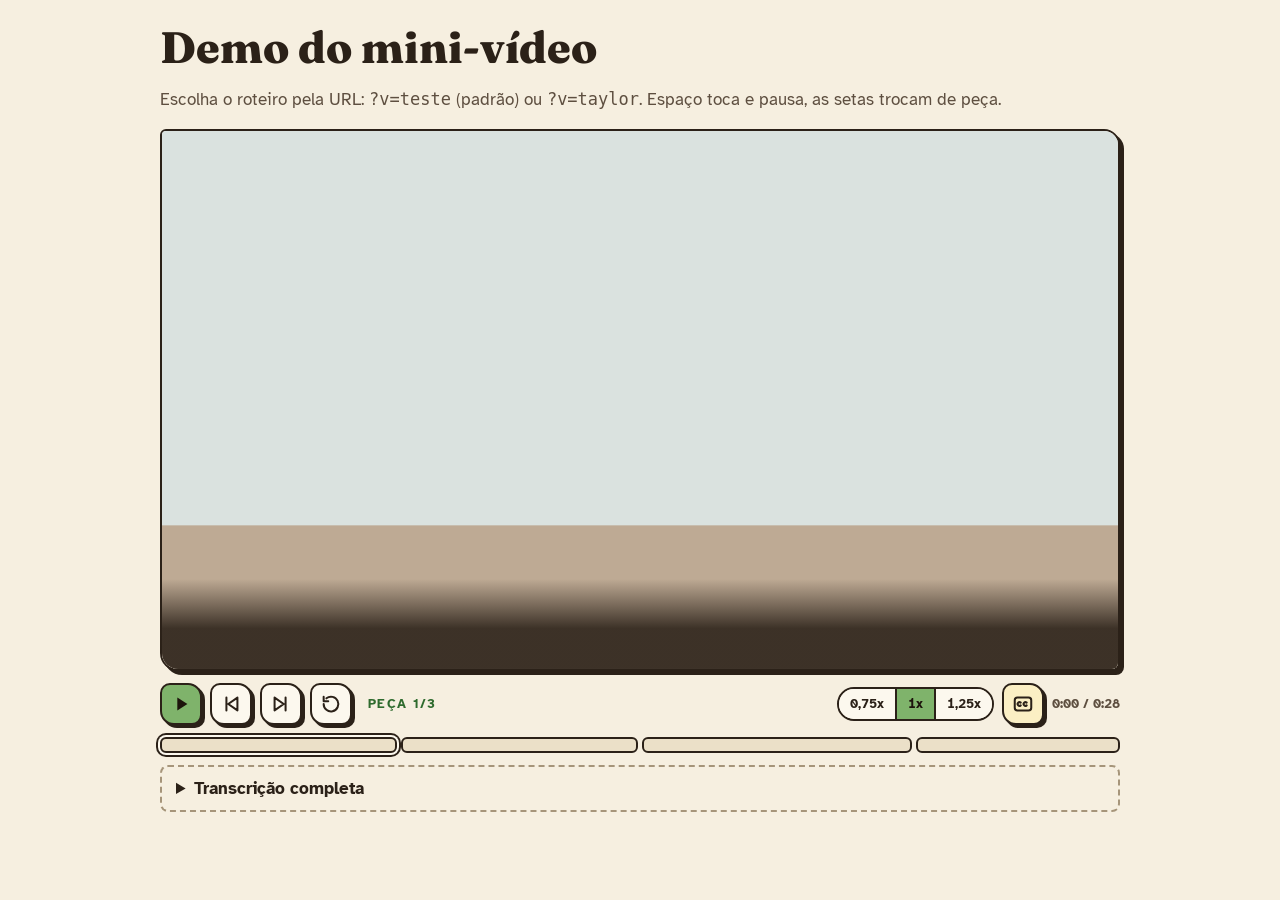
==== explainer/demo.html @ 818173d3 "feat: mini-vídeo, fase 1 (player, timeline e legenda) Esquema do roteiro e da cena (explainer/ESQUEM" ====
<!doctype html>
<html lang="pt-BR">
<head>
<meta charset="utf-8">
<meta name="viewport" content="width=device-width, initial-scale=1, viewport-fit=cover">
<title>Demo do mini-vídeo</title>
<link rel="stylesheet" href="https://fonts.googleapis.com/css2?family=Fraunces:ital,opsz,wght,SOFT,WONK@0,9..144,400..900,0..100,0..1;1,9..144,400..900,0..100,0..1&family=Atkinson+Hyperlegible:wght@400;700&display=swap">
<link rel="stylesheet" href="../tokens.css">
<link rel="stylesheet" href="player.css">
<style>
  body { margin: 0; background: var(--paper); color: var(--ink); font: 17px/1.6 var(--f-body); padding: 24px max(16px, env(safe-area-inset-left, 0px)) 48px; }
  main { max-width: 960px; margin: 0 auto; display: grid; gap: 16px; }
  h1 { font: 800 clamp(28px, 5vw, 44px)/1.05 var(--f-display); margin: 0; }
  p { margin: 0; color: var(--ink-soft); }
</style>
</head>
<body>
<main>
  <h1>Demo do mini-vídeo</h1>
  <p>Escolha o roteiro pela URL: <code>?v=teste</code> (padrão) ou <code>?v=taylor</code>. Espaço toca e pausa, as setas trocam de peça.</p>
  <div id="player" data-area="calculo"></div>
</main>
<script src="https://cdnjs.cloudflare.com/ajax/libs/gsap/3.12.5/gsap.min.js" integrity="sha384-g4NTh/Iv5PPU4xPyhEWqPcwtNXOvdaDI8LLnyYfyNZOjKJeYQyjzQ9X5275eBjpt" crossorigin="anonymous"></script>
<script src="player.js"></script>
<script>
  /* carrega o roteiro e a cena pedidos na URL e monta o player */
  const v = new URLSearchParams(location.search).get("v") || "teste";
  const carregar = src => new Promise((ok, erro) => { const s = document.createElement("script"); s.src = src; s.onload = ok; s.onerror = () => erro(new Error("Não achei " + src)); document.body.appendChild(s); });
  carregar("../content/explainers/" + v + ".js").then(() => carregar("cenas/" + Explainers[v].meta.cena + "-cena.js"))
    .then(() => { window.player = new Explainer.Player(document.getElementById("player"), Explainers[v]); })
    .catch(e => { document.getElementById("player").textContent = e.message; });
</script>
</body>
</html>
---- tokens.css ----
/* Tokens de design do Caderno de Campo: cores, tipografia, espaçamento e áreas.
   Todo o resto do estilo (styles.css) e os gráficos em canvas (app.js) leem daqui. */

:root {
  /* papel e tinta */
  --paper: #F6EFE0;
  --paper-2: #EBE0C8;
  --card: #FCF8EE;
  --ink: #2B2118;
  --ink-soft: #5E4F40;
  --edge: #2B2118;      /* contorno dos cartões */
  --shadow: #2B2118;    /* sombra dura deslocada */
  --rule: #CDBFA3;      /* linhas finas */
  --rule-soft: #E4D8BF;
  --rule-strong: #A6957A;
  --contour: #8E7B5C;   /* curvas de nível do fundo */

  /* cores de lavoura */
  --leaf: #2F6B2E;
  --wheat: #E3A72F;
  --wheat-ink: #7A5200;
  --terra: #B5482A;
  --water: #2A6F8F;
  --beet: #8A3A5C;
  --alert: #9E2A2B;

  /* áreas da matemática: cada uma é um talhão (preenchimento e cor de texto) */
  --a-calculo-fill: #7FB36B;   --a-calculo-ink: #2F6B2E;
  --a-algebra-fill: #6FAFCB;   --a-algebra-ink: #2A6F8F;
  --a-estatistica-fill: #E8B54A; --a-estatistica-ink: #7A5200;
  --a-ml-fill: #E0795A;        --a-ml-ink: #B5482A;
  --a-decisao-fill: #C77C9F;   --a-decisao-ink: #8A3A5C;

  /* post-its */
  --note-1: #FBEFC4;
  --note-2: #FCF8EE;
  --note-3: #DDEBF0;

  /* quadro-negro do código */
  --soil: #8B6B4A;
  --chalk-bg: #2E241B;
  --chalk-ink: #F1E7D2;

  /* nomes usados pelos gráficos (app.js) */
  --bg: var(--paper);
  --panel: var(--card);
  --muted: var(--ink-soft);
  --line: var(--rule);
  --grid: var(--rule-soft);
  --axis: var(--rule-strong);
  --curve: var(--water);
  --amber: var(--terra);
  --good: var(--leaf);
  --bad: var(--alert);

  /* tipografia */
  --f-display: "Fraunces", Georgia, "Times New Roman", serif;
  --f-body: "Atkinson Hyperlegible", system-ui, -apple-system, "Segoe UI", sans-serif;
  --f-hand: "Caveat", "Segoe Print", "Bradley Hand", cursive;
  --f-mono: "JetBrains Mono", ui-monospace, Consolas, monospace;

  /* espaçamento e forma */
  --s-1: 4px; --s-2: 8px; --s-3: 12px; --s-4: 16px; --s-5: 24px; --s-6: 32px; --s-7: 48px;
  --r-card: 6px 16px 8px 18px;   /* cantos irregulares, como recorte à mão */
  --r-chip: 999px;
  --hard: 4px 4px 0 var(--shadow);
  --hard-sm: 3px 3px 0 var(--shadow);

  /* área ativa (definida por [data-area]) */
  --area-fill: var(--a-calculo-fill);
  --area-ink: var(--a-calculo-ink);
}

@media (prefers-color-scheme: dark) {
  :root:not([data-theme="light"]) {
    --paper: #231A14; --paper-2: #2A2018; --card: #2E231B;
    --ink: #F0E4CF; --ink-soft: #BFAE96;
    --edge: #D9C7A8; --shadow: #0E0A07;
    --rule: #4A3A2D; --rule-soft: #392C22; --rule-strong: #7D6A55; --contour: #8A7355;
    --leaf: #8FC27A; --wheat: #F0BE4A; --wheat-ink: #F0BE4A; --terra: #F0906C; --water: #7FBFDD; --beet: #DE94B3; --alert: #F0806E;
    --a-calculo-fill: #7FB36B;   --a-calculo-ink: #8FC27A;
    --a-algebra-fill: #6FAFCB;   --a-algebra-ink: #7FBBD6;
    --a-estatistica-fill: #E8B54A; --a-estatistica-ink: #F0BE4A;
    --a-ml-fill: #E0795A;        --a-ml-ink: #F0906C;
    --a-decisao-fill: #C77C9F;   --a-decisao-ink: #DE94B3;
    --note-1: #4A3D1E; --note-2: #34281F; --note-3: #1F3340;
    --soil: #7A5C40; --chalk-bg: #17100B; --chalk-ink: #F1E7D2;
    color-scheme: dark;
  }
}
:root[data-theme="dark"] {
  --paper: #231A14; --paper-2: #2A2018; --card: #2E231B;
  --ink: #F0E4CF; --ink-soft: #BFAE96;
  --edge: #D9C7A8; --shadow: #0E0A07;
  --rule: #4A3A2D; --rule-soft: #392C22; --rule-strong: #7D6A55; --contour: #8A7355;
  --leaf: #8FC27A; --wheat: #F0BE4A; --wheat-ink: #F0BE4A; --terra: #F0906C; --water: #7FBFDD; --beet: #DE94B3; --alert: #F0806E;
  --a-calculo-fill: #7FB36B;   --a-calculo-ink: #8FC27A;
  --a-algebra-fill: #6FAFCB;   --a-algebra-ink: #7FBBD6;
  --a-estatistica-fill: #E8B54A; --a-estatistica-ink: #F0BE4A;
  --a-ml-fill: #E0795A;        --a-ml-ink: #F0906C;
  --a-decisao-fill: #C77C9F;   --a-decisao-ink: #DE94B3;
  --note-1: #4A3D1E; --note-2: #34281F; --note-3: #1F3340;
  --soil: #7A5C40; --chalk-bg: #17100B; --chalk-ink: #F1E7D2;
  color-scheme: dark;
}

/* cada assunto herda a cor do seu talhão */
[data-area="calculo"]    { --area-fill: var(--a-calculo-fill);    --area-ink: var(--a-calculo-ink); }
[data-area="algebra"]    { --area-fill: var(--a-algebra-fill);    --area-ink: var(--a-algebra-ink); }
[data-area="estatistica"]{ --area-fill: var(--a-estatistica-fill);--area-ink: var(--a-estatistica-ink); }
[data-area="ml"]         { --area-fill: var(--a-ml-fill);         --area-ink: var(--a-ml-ink); }
[data-area="decisao"]    { --area-fill: var(--a-decisao-fill);    --area-ink: var(--a-decisao-ink); }
---- explainer/player.css ----
/* ExplainerPlayer: palco, legenda, controles e barra por peças. Cores e formas vêm de tokens.css. */

.expl { display: grid; gap: var(--s-3); outline: none; font-family: var(--f-body); color: var(--ink); }
.expl:focus-visible { outline: 3px dashed var(--terra); outline-offset: 6px; border-radius: 6px; }
.expl-aviso { padding: var(--s-4); border: 2px dashed var(--rule-strong); border-radius: 8px; font-weight: 700; }

/* palco: horizontal no desktop, vertical no celular (a cena é cortada ao centro) */
.expl-stage { position: relative; overflow: hidden; aspect-ratio: 16 / 9; background: var(--card); border: 2px solid var(--edge); border-radius: var(--r-card); box-shadow: var(--hard); }
@media (max-width: 640px) { .expl-stage { aspect-ratio: 4 / 5; } }
.expl-svg { position: absolute; inset: 0; width: 100%; height: 100%; display: block; overflow: hidden; }
.expl-slots { position: absolute; inset: 0; pointer-events: none; }
.expl-slots .slot { position: absolute; }
.slot-tag { top: 10px; left: 12px; } .slot-counter { top: 10px; right: 12px; }
.slot-terminal { top: 52px; left: 12px; right: 12px; } .slot-pill { top: 10px; left: 50%; transform: translateX(-50%); }
.slot-example { top: 20%; left: 12px; right: 12px; } .slot-why { bottom: 78px; left: 12px; right: 12px; }

/* legenda grande, palavra por palavra, termos-chave em outra cor */
.expl-caption { position: absolute; left: 0; right: 0; bottom: 0; margin: 0; padding: 12px 16px 14px; min-height: 64px; display: grid; place-items: center; text-align: center; background: linear-gradient(transparent, color-mix(in srgb, var(--chalk-bg) 90%, transparent) 55%); pointer-events: none; }
.expl-caption[hidden] { display: none; }
.expl-caption .frase { font: 800 clamp(20px, 3.6vw, 34px)/1.2 var(--f-display); color: var(--chalk-ink); text-wrap: balance; font-variation-settings: "SOFT" 100, "WONK" 1; }
.expl-caption .w { opacity: 0; display: inline-block; transform: translateY(5px); transition: opacity .16s ease, transform .16s ease; }
.expl-caption .w.on { opacity: 1; transform: none; }
.expl-caption .w.hl { color: var(--wheat); }
.expl-estatico .expl-caption .w { opacity: 1; transform: none; transition: none; }

/* controles */
.expl-controls { display: flex; align-items: center; gap: var(--s-2); flex-wrap: wrap; }
.eb { width: 42px; height: 42px; display: grid; place-items: center; padding: 0; background: var(--card); color: var(--ink); border: 2px solid var(--edge); border-radius: 10px 14px 10px 14px; box-shadow: var(--hard-sm); cursor: pointer; transition: transform .08s, box-shadow .08s; }
.eb:hover { transform: translate(-1px, -1px); box-shadow: 4px 4px 0 var(--shadow); }
.eb:active { transform: translate(3px, 3px); box-shadow: 0 0 0 var(--shadow); }
.eb svg { width: 22px; height: 22px; fill: none; stroke: currentColor; stroke-width: 2.2; stroke-linecap: round; stroke-linejoin: round; }
.eb-play { background: var(--area-fill); color: #1d140c; }
.eb-play .ic-play, .eb-play .ic-pause { fill: currentColor; stroke: none; }
.eb-play .ic-pause { display: none; } .expl-tocando .eb-play .ic-pause { display: block; } .expl-tocando .eb-play .ic-play { display: none; }
.eb-cc[aria-pressed="true"] { background: var(--note-1); }
.eb:focus-visible, .es:focus-visible, .seg:focus-visible { outline: 3px dashed var(--terra); outline-offset: 3px; }
.expl-pos { margin-left: var(--s-2); font: 700 13px var(--f-body); letter-spacing: .1em; text-transform: uppercase; color: var(--area-ink); }
.expl-sp { display: inline-flex; margin-left: auto; border: 2px solid var(--edge); border-radius: 999px; overflow: hidden; }
.es { font: 700 13px var(--f-body); padding: 7px 11px; color: var(--ink); background: var(--card); border: 0; cursor: pointer; font-variant-numeric: tabular-nums; }
.es + .es { border-left: 2px solid var(--edge); }
.es[aria-pressed="true"] { background: var(--area-fill); color: #1d140c; }
.expl-tempo { font: 700 13px var(--f-body); color: var(--ink-soft); font-variant-numeric: tabular-nums; }
@media (max-width: 560px) { .expl-sp { margin-left: 0; } .expl-pos { flex-basis: 100%; margin-left: 0; order: 9; } }

/* barra dividida por peças */
.expl-bar { display: flex; gap: 4px; }
.seg { position: relative; height: 16px; padding: 0; border: 2px solid var(--edge); border-radius: 6px; background: var(--paper-2); overflow: hidden; cursor: pointer; }
.seg i { position: absolute; inset: 0; width: calc(var(--f, 0) * 100%); background: var(--area-fill); }
.seg.atual { box-shadow: 0 0 0 2px var(--card), 0 0 0 4px var(--edge); }

/* transcrição */
.expl-transcript { border: 2px dashed var(--rule-strong); border-radius: 8px; padding: 8px 14px; }
.expl-transcript summary { cursor: pointer; font-weight: 700; }
.expl-texto { margin: var(--s-3) 0 4px; padding-left: 0; list-style: none; display: grid; gap: 8px; font-size: 15px; }
.expl-texto li { max-width: 72ch; }
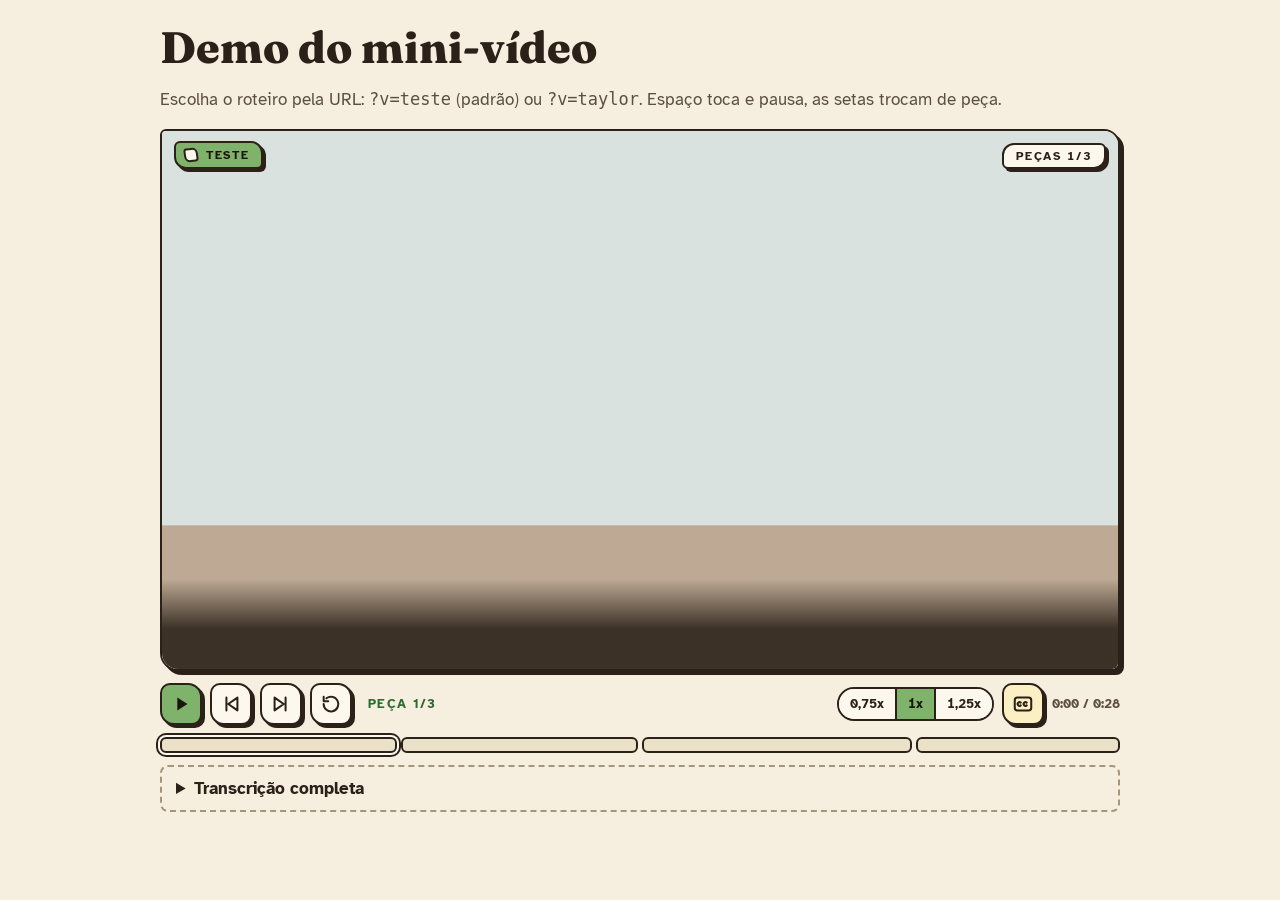
==== commit 012d5406: "feat: mini-vídeo, fase 2 (componentes) e piloto do Taylor Componentes do HUD (etiqueta, contador, te" ====
--- a/explainer/demo.html
+++ b/explainer/demo.html
@@ -21,6 +21,7 @@
   <div id="player" data-area="calculo"></div>
 </main>
 <script src="https://cdnjs.cloudflare.com/ajax/libs/gsap/3.12.5/gsap.min.js" integrity="sha384-g4NTh/Iv5PPU4xPyhEWqPcwtNXOvdaDI8LLnyYfyNZOjKJeYQyjzQ9X5275eBjpt" crossorigin="anonymous"></script>
+<script src="componentes.js"></script>
 <script src="player.js"></script>
 <script>
   /* carrega o roteiro e a cena pedidos na URL e monta o player */
--- a/explainer/player.css
+++ b/explainer/player.css
@@ -53,3 +53,47 @@
 .expl-transcript summary { cursor: pointer; font-weight: 700; }
 .expl-texto { margin: var(--s-3) 0 4px; padding-left: 0; list-style: none; display: grid; gap: 8px; font-size: 15px; }
 .expl-texto li { max-width: 72ch; }
+
+/* ---------- componentes (Fase 2) ---------- */
+.expl-slots { display: grid; grid-template-columns: minmax(0, 1fr) auto; grid-template-rows: auto auto minmax(0, 1fr) auto; gap: 8px; padding: 10px 12px 78px; inset: 0; }
+.expl-slots .slot { position: static; opacity: 0; transform: translateY(6px); transition: opacity .25s ease, transform .25s ease; min-width: 0; }
+.expl-slots .slot.on { opacity: 1; transform: none; }
+.slot-tag { grid-column: 1; grid-row: 1; } .slot-counter { grid-column: 2; grid-row: 1; justify-self: end; }
+.slot-terminal { grid-column: 1; grid-row: 2; max-width: 440px; } .slot-pill { grid-column: 2; grid-row: 2; justify-self: end; align-self: start; }
+.slot-example { grid-column: 1 / -1; grid-row: 3; align-self: center; justify-self: center; max-width: 460px; }
+.slot-why { grid-column: 1 / -1; grid-row: 4; justify-self: start; max-width: 520px; } .slot-cta { grid-column: 1 / -1; grid-row: 4; justify-self: center; align-self: end; }
+@media (max-width: 640px) { .slot-terminal { grid-column: 1 / -1; max-width: none; } .slot-pill { grid-column: 1 / -1; grid-row: 3; justify-self: start; } .slot-example { grid-row: 4; align-self: start; } .slot-why { grid-row: 5; } .slot-cta { grid-row: 5; } .expl-slots { grid-template-rows: auto auto auto minmax(0, 1fr) auto; } }
+
+.tag { display: inline-flex; align-items: center; gap: 8px; padding: 5px 12px 5px 8px; font: 700 12px/1 var(--f-body); letter-spacing: .14em; text-transform: uppercase; color: #1d140c; background: var(--area-fill); border: 2px solid var(--edge); border-radius: 6px 12px 6px 12px; box-shadow: var(--hard-sm); }
+.tag i { width: 10px; height: 10px; background: var(--card); border: 2px solid var(--edge); border-radius: 3px 6px 3px 6px; transform: rotate(-8deg); }
+.contador { display: inline-block; padding: 5px 12px; font: 700 12px/1 var(--f-body); letter-spacing: .12em; color: var(--ink); background: var(--card); border: 2px solid var(--edge); border-radius: 12px 6px 12px 6px; box-shadow: var(--hard-sm); font-variant-numeric: tabular-nums; }
+
+.term { background: var(--chalk-bg); color: var(--chalk-ink); border: 2px solid var(--edge); border-radius: 8px 14px 8px 14px; box-shadow: var(--hard-sm); overflow: hidden; }
+.term-bar { display: flex; align-items: center; gap: 6px; padding: 5px 10px; border-bottom: 1px solid color-mix(in srgb, var(--chalk-ink) 25%, transparent); font: 700 10px var(--f-body); letter-spacing: .14em; text-transform: uppercase; color: color-mix(in srgb, var(--chalk-ink) 65%, transparent); }
+.term-bar i { width: 9px; height: 9px; border-radius: 50%; background: var(--terra); } .term-bar i:nth-child(2) { background: var(--wheat); } .term-bar i:nth-child(3) { background: var(--leaf); } .term-bar span { margin-left: auto; }
+.cmd { margin: 0; padding: 9px 12px 10px; font: 400 clamp(12px, 1.9vw, 15px)/1.5 var(--f-mono); white-space: pre-wrap; overflow-wrap: anywhere; min-height: 2.6em; }
+.cmd::before { content: "$ "; color: var(--wheat); }
+.cmd.digitando::after, .cmd:empty::after { content: ""; display: inline-block; width: .55em; height: 1.05em; margin-left: 1px; vertical-align: text-bottom; background: var(--chalk-ink); animation: piscar .9s steps(1) infinite; }
+@keyframes piscar { 50% { opacity: 0; } }
+
+.pill { display: inline-flex; align-items: center; gap: 8px; padding: 7px 14px 7px 10px; font: 700 clamp(11px, 1.7vw, 14px)/1.1 var(--f-body); letter-spacing: .08em; text-transform: uppercase; border: 2px solid var(--edge); border-radius: 999px; box-shadow: var(--hard-sm); color: #1d140c; }
+.pill svg { flex: none; width: 18px; height: 18px; fill: none; stroke: currentColor; stroke-width: 3; stroke-linecap: round; stroke-linejoin: round; }
+.pill.ok { background: var(--a-calculo-fill); } .pill.alerta { background: var(--wheat); } .pill.erro { background: var(--alert); color: #fff; }
+.slot-pill.on .pill { animation: pilula .45s cubic-bezier(.3, 1.6, .5, 1); }
+@keyframes pilula { 0% { transform: scale(.7); } 100% { transform: scale(1); } }
+
+.exemplo { padding: 12px 16px; background: var(--note-1); color: var(--ink); border: 2px solid var(--edge); border-radius: 4px 12px 6px 14px; box-shadow: var(--hard); transform: rotate(-1deg); }
+.exemplo b { display: block; font: 700 22px/1 var(--f-hand); color: var(--area-ink); margin-bottom: 4px; }
+.exemplo p { margin: 0; font-size: clamp(13px, 1.9vw, 16px); line-height: 1.4; }
+.why { padding: 9px 14px; background: var(--card); color: var(--ink); border: 2px solid var(--edge); border-left: 6px solid var(--terra); border-radius: 4px 12px 12px 4px; box-shadow: var(--hard-sm); }
+.why b { font: 700 11px var(--f-body); letter-spacing: .12em; text-transform: uppercase; color: var(--terra); }
+.why p { margin: 2px 0 0; font-size: clamp(13px, 1.9vw, 16px); line-height: 1.35; }
+.expl-cta { font: 700 clamp(14px, 2.2vw, 18px) var(--f-body); color: #1d140c; background: var(--wheat); border: 2px solid var(--edge); border-radius: 10px 16px 10px 16px; padding: 10px 18px; box-shadow: var(--hard); cursor: pointer; transition: transform .08s, box-shadow .08s; }
+.expl-cta:hover { transform: translate(-1px, -1px); box-shadow: 5px 5px 0 var(--shadow); }
+.expl-cta:active { transform: translate(3px, 3px); box-shadow: 0 0 0 var(--shadow); }
+.expl-cta:focus-visible { outline: 3px dashed var(--terra); outline-offset: 3px; }
+.slot-cta.on { pointer-events: auto; }
+.expl-cf { position: absolute; z-index: 3; pointer-events: none; width: 8px; height: 12px; border: 1.5px solid var(--edge); }
+.expl-cf.leaf { border-radius: 0 100% 0 100%; width: 12px; height: 15px; } .expl-cf.grain { border-radius: 50%; }
+.expl-estatico .expl-slots .slot { transition: none; }
+@media (prefers-reduced-motion: reduce) { .expl-slots .slot { transition: none; } .cmd.digitando::after, .cmd:empty::after { animation: none; } .slot-pill.on .pill { animation: none; } }
